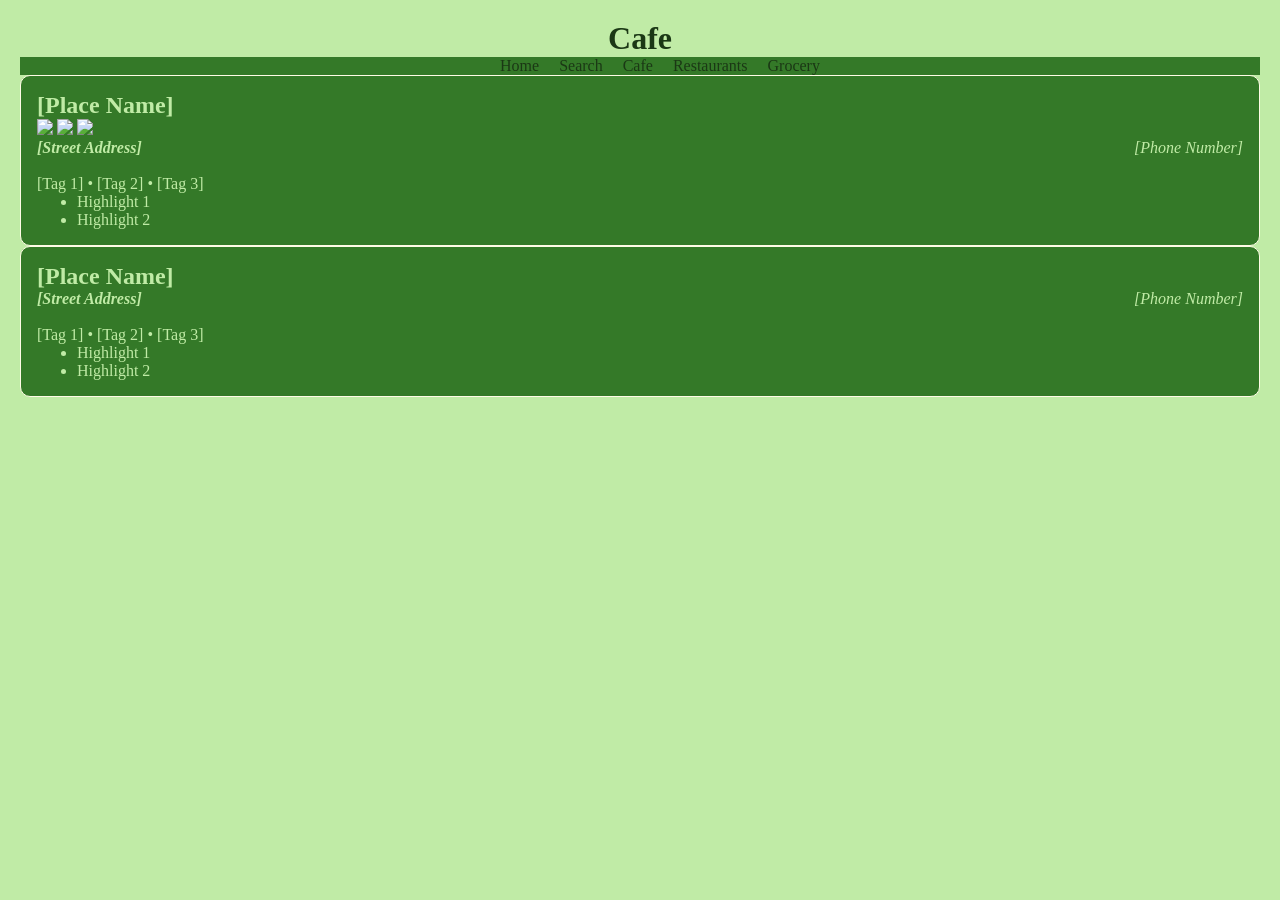
==== cafe.html @ 427dd845 "pages of the static website" ====
<!DOCTYPE html>
<html lang="en">
<head>
    <meta charset="UTF-8">
    <meta name="viewport" content="width=device-width, initial-scale=1.0">
    <title>Cafes</title>
    <link rel="stylesheet" href="styles.css">
</head>
<body>
    <header>
        <h1>Cafe</h1>
        
    </header>
    <nav><ul>
        <li>Home</li>
        <li>Search</li>
        <li>Cafe</li>
        <li>Restaurants</li>
        <li>Grocery</li>
    </ul></nav>
    <article>
        <h2><a href="">[Place Name]</a></h2>
        <img src="https://external-content.duckduckgo.com/iu/?u=https%3A%2F%2Ffreesvg.org%2Fimg%2FPlaceholder.png&f=1&nofb=1&ipt=e8530626605f4f57fcb08878b8f7f424d77b8a71514596ace8e9db2e33a0419a&ipo=images" width="150">
        <img src="https://external-content.duckduckgo.com/iu/?u=https%3A%2F%2Ffreesvg.org%2Fimg%2FPlaceholder.png&f=1&nofb=1&ipt=e8530626605f4f57fcb08878b8f7f424d77b8a71514596ace8e9db2e33a0419a&ipo=images" width="150">
        <img src="https://external-content.duckduckgo.com/iu/?u=https%3A%2F%2Ffreesvg.org%2Fimg%2FPlaceholder.png&f=1&nofb=1&ipt=e8530626605f4f57fcb08878b8f7f424d77b8a71514596ace8e9db2e33a0419a&ipo=images" width="150">
        <address>
            <span><strong>[Street Address]</strong></span>
            <span id="phone">[Phone Number]</span>
        </address><br>
        <div><span>[Tag 1]</span> • <span>[Tag 2]</span> • <span>[Tag 3]</span></div>
        <ul>
            <li>Highlight 1</li>
            <li>Highlight 2</li>
        </ul>
    </article>

    <article>
        <h2><a href="">[Place Name]</a></h2>
        <address>
            <span><strong>[Street Address]</strong></span>
            <span id="phone">[Phone Number]</span>
        </address><br>
        <div><span>[Tag 1]</span> • <span>[Tag 2]</span> • <span>[Tag 3]</span></div>
        <ul>
            <li>Highlight 1</li>
            <li>Highlight 2</li>
        </ul>
    </article>
</body>
</html>
---- styles.css ----
/*
Ideal color scheme: (From primary to lesser of importance)
For Primary: #347928
For Secondary: #C0EBA6
PAge Background: FFFBE6
Accent: FCCD2A

Text color:
For Primary: #1B3815
For secondary: #347928
White: #FFFFFF
*/
* {
    margin: 0;
    box-sizing: border-box;
}

body{
    background-color: #C0EBA6;
    color: #1B3815;
    margin: 0;
    padding: 20px;
}

header {
    background-position: center;
    text-align: center;
}

nav{
    background-color: #347928;
}

nav a {
    color: #FFFBE6;
    text-decoration: none;
}

nav ul  {
    list-style: none;
    display: flex;
    flex-wrap: wrap;
    justify-content: center;
    gap: 20px;
}

article {
    background-color: #347928;
    border: 1px solid #FFFBE6;
    color: #C0EBA6;
    padding: 1rem;
    border-radius: 10px;
}

article h2 a {
    color: #C0EBA6;
    text-decoration: none;
}

article address {
    color: #C0EBA6;
    display: flex;
    justify-content: space-between;
    
}

#phone {
    text-decoration: none;
}
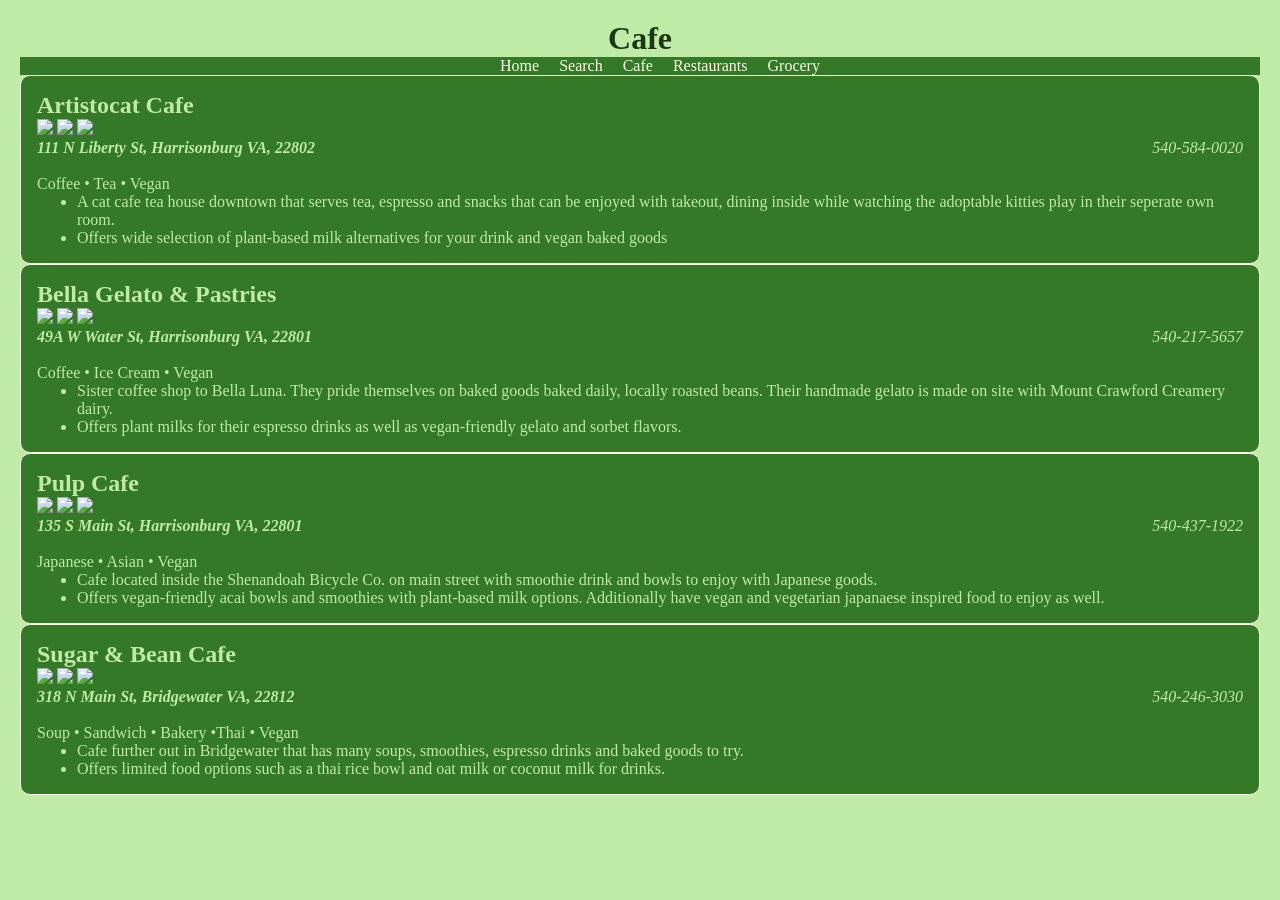
==== commit f5ee7eab: "Enhance cafe.html with cafe details and links Updated cafe.html to include links and details for var" ====
--- a/cafe.html
+++ b/cafe.html
@@ -12,39 +12,74 @@
         
     </header>
     <nav><ul>
-        <li>Home</li>
-        <li>Search</li>
-        <li>Cafe</li>
-        <li>Restaurants</li>
-        <li>Grocery</li>
+        <li><a href="index.html">Home</a></li>
+        <li><a href="search.html">Search</a></li>
+        <li><a href="cafe.html">Cafe</a></li>
+        <li><a href="restaurant.html">Restaurants</a></li>
+        <li><a href="grocery.html">Grocery</a></li>
     </ul></nav>
     <article>
-        <h2><a href="">[Place Name]</a></h2>
+        <h2><a href="http://aristocat.cafe/">Artistocat Cafe</a></h2>
         <img src="https://external-content.duckduckgo.com/iu/?u=https%3A%2F%2Ffreesvg.org%2Fimg%2FPlaceholder.png&f=1&nofb=1&ipt=e8530626605f4f57fcb08878b8f7f424d77b8a71514596ace8e9db2e33a0419a&ipo=images" width="150">
         <img src="https://external-content.duckduckgo.com/iu/?u=https%3A%2F%2Ffreesvg.org%2Fimg%2FPlaceholder.png&f=1&nofb=1&ipt=e8530626605f4f57fcb08878b8f7f424d77b8a71514596ace8e9db2e33a0419a&ipo=images" width="150">
         <img src="https://external-content.duckduckgo.com/iu/?u=https%3A%2F%2Ffreesvg.org%2Fimg%2FPlaceholder.png&f=1&nofb=1&ipt=e8530626605f4f57fcb08878b8f7f424d77b8a71514596ace8e9db2e33a0419a&ipo=images" width="150">
         <address>
-            <span><strong>[Street Address]</strong></span>
-            <span id="phone">[Phone Number]</span>
+            <span><strong>111 N Liberty St, Harrisonburg VA, 22802</strong></span>
+            <span id="phone">540-584-0020</span>
         </address><br>
-        <div><span>[Tag 1]</span> • <span>[Tag 2]</span> • <span>[Tag 3]</span></div>
+        <div><span>Coffee</span> • <span>Tea</span> • <span>Vegan</span></div>
         <ul>
-            <li>Highlight 1</li>
-            <li>Highlight 2</li>
+            <li>A cat cafe tea house downtown that serves tea, espresso and snacks that can be enjoyed with takeout, dining inside while watching the adoptable kitties play in their seperate own room.</li>
+            <li>Offers wide selection of plant-based milk alternatives for your drink and vegan baked goods</li>
         </ul>
     </article>
 
     <article>
-        <h2><a href="">[Place Name]</a></h2>
+        <h2><a href="http://www.bellalunawoodfired.com/bella-gelato">Bella Gelato & Pastries</a></h2>
+        <img src="https://external-content.duckduckgo.com/iu/?u=https%3A%2F%2Ffreesvg.org%2Fimg%2FPlaceholder.png&f=1&nofb=1&ipt=e8530626605f4f57fcb08878b8f7f424d77b8a71514596ace8e9db2e33a0419a&ipo=images" width="150">
+        <img src="https://external-content.duckduckgo.com/iu/?u=https%3A%2F%2Ffreesvg.org%2Fimg%2FPlaceholder.png&f=1&nofb=1&ipt=e8530626605f4f57fcb08878b8f7f424d77b8a71514596ace8e9db2e33a0419a&ipo=images" width="150">
+        <img src="https://external-content.duckduckgo.com/iu/?u=https%3A%2F%2Ffreesvg.org%2Fimg%2FPlaceholder.png&f=1&nofb=1&ipt=e8530626605f4f57fcb08878b8f7f424d77b8a71514596ace8e9db2e33a0419a&ipo=images" width="150">
         <address>
-            <span><strong>[Street Address]</strong></span>
-            <span id="phone">[Phone Number]</span>
+            <span><strong>49A W Water St, Harrisonburg VA, 22801</strong></span>
+            <span id="phone">540-217-5657</span>
         </address><br>
-        <div><span>[Tag 1]</span> • <span>[Tag 2]</span> • <span>[Tag 3]</span></div>
+        <div><span>Coffee</span> • <span>Ice Cream</span> • <span>Vegan</span></div>
         <ul>
-            <li>Highlight 1</li>
-            <li>Highlight 2</li>
+            <li>Sister coffee shop to Bella Luna. They pride themselves on baked goods baked daily, locally roasted beans. Their handmade gelato is made on site with Mount Crawford Creamery dairy.</li>
+            <li>Offers plant milks for their espresso drinks as well as vegan-friendly gelato and sorbet flavors.</li>
+        </ul>
+    </article>
+
+    <article>
+        <h2><a href="https://www.shenandoahbicycle.com/pulp-cafe">Pulp Cafe</a></h2>
+        <img src="https://external-content.duckduckgo.com/iu/?u=https%3A%2F%2Ffreesvg.org%2Fimg%2FPlaceholder.png&f=1&nofb=1&ipt=e8530626605f4f57fcb08878b8f7f424d77b8a71514596ace8e9db2e33a0419a&ipo=images" width="150">
+        <img src="https://external-content.duckduckgo.com/iu/?u=https%3A%2F%2Ffreesvg.org%2Fimg%2FPlaceholder.png&f=1&nofb=1&ipt=e8530626605f4f57fcb08878b8f7f424d77b8a71514596ace8e9db2e33a0419a&ipo=images" width="150">
+        <img src="https://external-content.duckduckgo.com/iu/?u=https%3A%2F%2Ffreesvg.org%2Fimg%2FPlaceholder.png&f=1&nofb=1&ipt=e8530626605f4f57fcb08878b8f7f424d77b8a71514596ace8e9db2e33a0419a&ipo=images" width="150">
+        <address>
+            <span><strong>135 S Main St, Harrisonburg VA, 22801</strong></span>
+            <span id="phone">540-437-1922</span>
+        </address><br>
+        <div><span>Japanese</span> • <span>Asian</span> • <span>Vegan</span></div>
+        <ul>
+            <li>Cafe located inside the Shenandoah Bicycle Co. on main street with smoothie drink and bowls to enjoy with Japanese goods.</li>
+            <li>Offers vegan-friendly acai bowls and smoothies with plant-based milk options. Additionally have vegan and vegetarian japanaese inspired food to enjoy as well.</li>
+        </ul>
+    </article>
+
+    <article>
+        <h2><a href="https://www.facebook.com/sugarbeanbakingcompany">Sugar & Bean Cafe</a></h2>
+        <img src="https://external-content.duckduckgo.com/iu/?u=https%3A%2F%2Ffreesvg.org%2Fimg%2FPlaceholder.png&f=1&nofb=1&ipt=e8530626605f4f57fcb08878b8f7f424d77b8a71514596ace8e9db2e33a0419a&ipo=images" width="150">
+        <img src="https://external-content.duckduckgo.com/iu/?u=https%3A%2F%2Ffreesvg.org%2Fimg%2FPlaceholder.png&f=1&nofb=1&ipt=e8530626605f4f57fcb08878b8f7f424d77b8a71514596ace8e9db2e33a0419a&ipo=images" width="150">
+        <img src="https://external-content.duckduckgo.com/iu/?u=https%3A%2F%2Ffreesvg.org%2Fimg%2FPlaceholder.png&f=1&nofb=1&ipt=e8530626605f4f57fcb08878b8f7f424d77b8a71514596ace8e9db2e33a0419a&ipo=images" width="150">
+        <address>
+            <span><strong>318 N Main St, Bridgewater VA, 22812</strong></span>
+            <span id="phone">540-246-3030</span>
+        </address><br>
+        <div><span>Soup</span> • <span>Sandwich</span> • <span>Bakery</span> •<span>Thai</span> • <span>Vegan</span></div>
+        <ul>
+            <li>Cafe further out in Bridgewater that has many soups, smoothies, espresso drinks and baked goods to try.</li>
+            <li>Offers limited food options such as a thai rice bowl and oat milk or coconut milk for drinks.</li>
         </ul>
     </article>
 </body>
-</html>+</html>
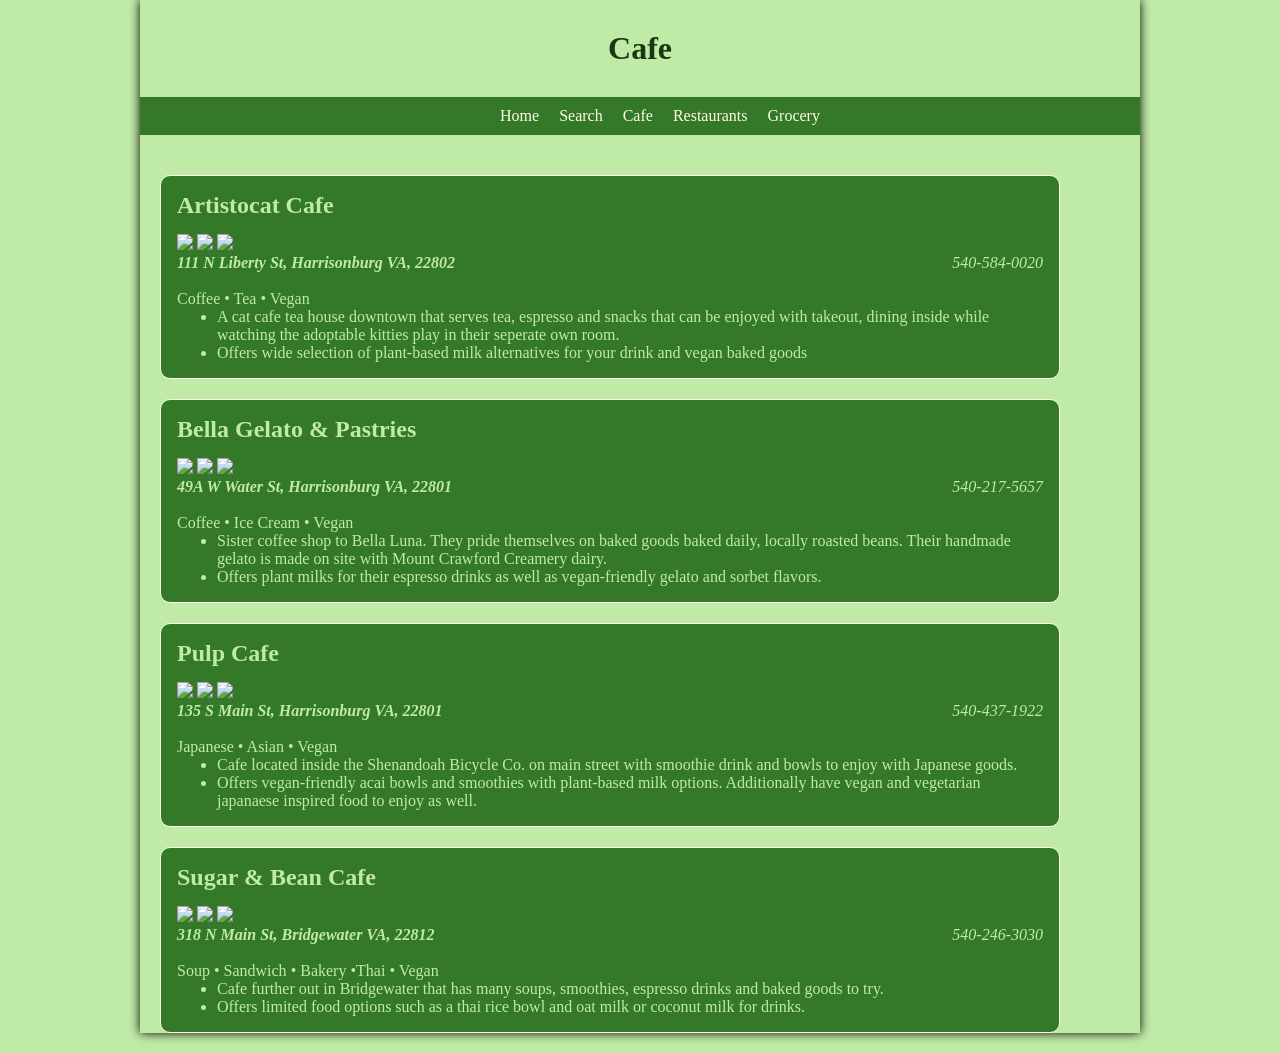
==== commit 86609d84: "Refactor image tags into a gallery div Replaced multiple image tags with a gallery div containing th" ====
--- a/cafe.html
+++ b/cafe.html
@@ -20,9 +20,11 @@
     </ul></nav>
     <article>
         <h2><a href="http://aristocat.cafe/">Artistocat Cafe</a></h2>
-        <img src="https://external-content.duckduckgo.com/iu/?u=https%3A%2F%2Ffreesvg.org%2Fimg%2FPlaceholder.png&f=1&nofb=1&ipt=e8530626605f4f57fcb08878b8f7f424d77b8a71514596ace8e9db2e33a0419a&ipo=images" width="150">
-        <img src="https://external-content.duckduckgo.com/iu/?u=https%3A%2F%2Ffreesvg.org%2Fimg%2FPlaceholder.png&f=1&nofb=1&ipt=e8530626605f4f57fcb08878b8f7f424d77b8a71514596ace8e9db2e33a0419a&ipo=images" width="150">
-        <img src="https://external-content.duckduckgo.com/iu/?u=https%3A%2F%2Ffreesvg.org%2Fimg%2FPlaceholder.png&f=1&nofb=1&ipt=e8530626605f4f57fcb08878b8f7f424d77b8a71514596ace8e9db2e33a0419a&ipo=images" width="150">
+        <div class="gallery">
+           <img src="https://external-content.duckduckgo.com/iu/?u=https%3A%2F%2Ffreesvg.org%2Fimg%2FPlaceholder.png&f=1&nofb=1&ipt=e8530626605f4f57fcb08878b8f7f424d77b8a71514596ace8e9db2e33a0419a&ipo=images" width="150">
+            <img src="https://external-content.duckduckgo.com/iu/?u=https%3A%2F%2Ffreesvg.org%2Fimg%2FPlaceholder.png&f=1&nofb=1&ipt=e8530626605f4f57fcb08878b8f7f424d77b8a71514596ace8e9db2e33a0419a&ipo=images" width="150">
+            <img src="https://external-content.duckduckgo.com/iu/?u=https%3A%2F%2Ffreesvg.org%2Fimg%2FPlaceholder.png&f=1&nofb=1&ipt=e8530626605f4f57fcb08878b8f7f424d77b8a71514596ace8e9db2e33a0419a&ipo=images" width="150"> 
+        </div>
         <address>
             <span><strong>111 N Liberty St, Harrisonburg VA, 22802</strong></span>
             <span id="phone">540-584-0020</span>
@@ -36,9 +38,11 @@
 
     <article>
         <h2><a href="http://www.bellalunawoodfired.com/bella-gelato">Bella Gelato & Pastries</a></h2>
-        <img src="https://external-content.duckduckgo.com/iu/?u=https%3A%2F%2Ffreesvg.org%2Fimg%2FPlaceholder.png&f=1&nofb=1&ipt=e8530626605f4f57fcb08878b8f7f424d77b8a71514596ace8e9db2e33a0419a&ipo=images" width="150">
-        <img src="https://external-content.duckduckgo.com/iu/?u=https%3A%2F%2Ffreesvg.org%2Fimg%2FPlaceholder.png&f=1&nofb=1&ipt=e8530626605f4f57fcb08878b8f7f424d77b8a71514596ace8e9db2e33a0419a&ipo=images" width="150">
-        <img src="https://external-content.duckduckgo.com/iu/?u=https%3A%2F%2Ffreesvg.org%2Fimg%2FPlaceholder.png&f=1&nofb=1&ipt=e8530626605f4f57fcb08878b8f7f424d77b8a71514596ace8e9db2e33a0419a&ipo=images" width="150">
+        <div class="gallery">
+            <img src="https://external-content.duckduckgo.com/iu/?u=https%3A%2F%2Ffreesvg.org%2Fimg%2FPlaceholder.png&f=1&nofb=1&ipt=e8530626605f4f57fcb08878b8f7f424d77b8a71514596ace8e9db2e33a0419a&ipo=images" width="150">
+            <img src="https://external-content.duckduckgo.com/iu/?u=https%3A%2F%2Ffreesvg.org%2Fimg%2FPlaceholder.png&f=1&nofb=1&ipt=e8530626605f4f57fcb08878b8f7f424d77b8a71514596ace8e9db2e33a0419a&ipo=images" width="150">
+            <img src="https://external-content.duckduckgo.com/iu/?u=https%3A%2F%2Ffreesvg.org%2Fimg%2FPlaceholder.png&f=1&nofb=1&ipt=e8530626605f4f57fcb08878b8f7f424d77b8a71514596ace8e9db2e33a0419a&ipo=images" width="150">
+        </div>
         <address>
             <span><strong>49A W Water St, Harrisonburg VA, 22801</strong></span>
             <span id="phone">540-217-5657</span>
@@ -52,9 +56,11 @@
 
     <article>
         <h2><a href="https://www.shenandoahbicycle.com/pulp-cafe">Pulp Cafe</a></h2>
-        <img src="https://external-content.duckduckgo.com/iu/?u=https%3A%2F%2Ffreesvg.org%2Fimg%2FPlaceholder.png&f=1&nofb=1&ipt=e8530626605f4f57fcb08878b8f7f424d77b8a71514596ace8e9db2e33a0419a&ipo=images" width="150">
-        <img src="https://external-content.duckduckgo.com/iu/?u=https%3A%2F%2Ffreesvg.org%2Fimg%2FPlaceholder.png&f=1&nofb=1&ipt=e8530626605f4f57fcb08878b8f7f424d77b8a71514596ace8e9db2e33a0419a&ipo=images" width="150">
-        <img src="https://external-content.duckduckgo.com/iu/?u=https%3A%2F%2Ffreesvg.org%2Fimg%2FPlaceholder.png&f=1&nofb=1&ipt=e8530626605f4f57fcb08878b8f7f424d77b8a71514596ace8e9db2e33a0419a&ipo=images" width="150">
+        <div class="gallery">
+            <img src="https://external-content.duckduckgo.com/iu/?u=https%3A%2F%2Ffreesvg.org%2Fimg%2FPlaceholder.png&f=1&nofb=1&ipt=e8530626605f4f57fcb08878b8f7f424d77b8a71514596ace8e9db2e33a0419a&ipo=images" width="150">
+            <img src="https://external-content.duckduckgo.com/iu/?u=https%3A%2F%2Ffreesvg.org%2Fimg%2FPlaceholder.png&f=1&nofb=1&ipt=e8530626605f4f57fcb08878b8f7f424d77b8a71514596ace8e9db2e33a0419a&ipo=images" width="150">
+            <img src="https://external-content.duckduckgo.com/iu/?u=https%3A%2F%2Ffreesvg.org%2Fimg%2FPlaceholder.png&f=1&nofb=1&ipt=e8530626605f4f57fcb08878b8f7f424d77b8a71514596ace8e9db2e33a0419a&ipo=images" width="150">            
+        </div>
         <address>
             <span><strong>135 S Main St, Harrisonburg VA, 22801</strong></span>
             <span id="phone">540-437-1922</span>
@@ -68,9 +74,11 @@
 
     <article>
         <h2><a href="https://www.facebook.com/sugarbeanbakingcompany">Sugar & Bean Cafe</a></h2>
-        <img src="https://external-content.duckduckgo.com/iu/?u=https%3A%2F%2Ffreesvg.org%2Fimg%2FPlaceholder.png&f=1&nofb=1&ipt=e8530626605f4f57fcb08878b8f7f424d77b8a71514596ace8e9db2e33a0419a&ipo=images" width="150">
-        <img src="https://external-content.duckduckgo.com/iu/?u=https%3A%2F%2Ffreesvg.org%2Fimg%2FPlaceholder.png&f=1&nofb=1&ipt=e8530626605f4f57fcb08878b8f7f424d77b8a71514596ace8e9db2e33a0419a&ipo=images" width="150">
-        <img src="https://external-content.duckduckgo.com/iu/?u=https%3A%2F%2Ffreesvg.org%2Fimg%2FPlaceholder.png&f=1&nofb=1&ipt=e8530626605f4f57fcb08878b8f7f424d77b8a71514596ace8e9db2e33a0419a&ipo=images" width="150">
+        <div class="gallery">
+            <img src="https://external-content.duckduckgo.com/iu/?u=https%3A%2F%2Ffreesvg.org%2Fimg%2FPlaceholder.png&f=1&nofb=1&ipt=e8530626605f4f57fcb08878b8f7f424d77b8a71514596ace8e9db2e33a0419a&ipo=images" width="150">
+            <img src="https://external-content.duckduckgo.com/iu/?u=https%3A%2F%2Ffreesvg.org%2Fimg%2FPlaceholder.png&f=1&nofb=1&ipt=e8530626605f4f57fcb08878b8f7f424d77b8a71514596ace8e9db2e33a0419a&ipo=images" width="150">
+            <img src="https://external-content.duckduckgo.com/iu/?u=https%3A%2F%2Ffreesvg.org%2Fimg%2FPlaceholder.png&f=1&nofb=1&ipt=e8530626605f4f57fcb08878b8f7f424d77b8a71514596ace8e9db2e33a0419a&ipo=images" width="150">            
+        </div>
         <address>
             <span><strong>318 N Main St, Bridgewater VA, 22812</strong></span>
             <span id="phone">540-246-3030</span>
--- a/styles.css
+++ b/styles.css
@@ -18,17 +18,23 @@
 body{
     background-color: #C0EBA6;
     color: #1B3815;
-    margin: 0;
-    padding: 20px;
+    margin: 0 auto;
+    max-width: 1000px;
+    padding: 0;
+    box-shadow: 0 0 10px black;
 }
 
 header {
     background-position: center;
+    background-size: cover;
+    padding: 30px 0;
     text-align: center;
 }
 
 nav{
     background-color: #347928;
+    padding: 10px;
+    margin-bottom: 40px;
 }
 
 nav a {
@@ -50,6 +56,12 @@
     color: #C0EBA6;
     padding: 1rem;
     border-radius: 10px;
+    max-width: 900px;
+    margin: 20px;
+}
+
+article h2 {
+    margin-bottom: 15px;
 }
 
 article h2 a {
@@ -64,6 +76,8 @@
     
 }
 
+
+
 #phone {
     text-decoration: none;
-}+}
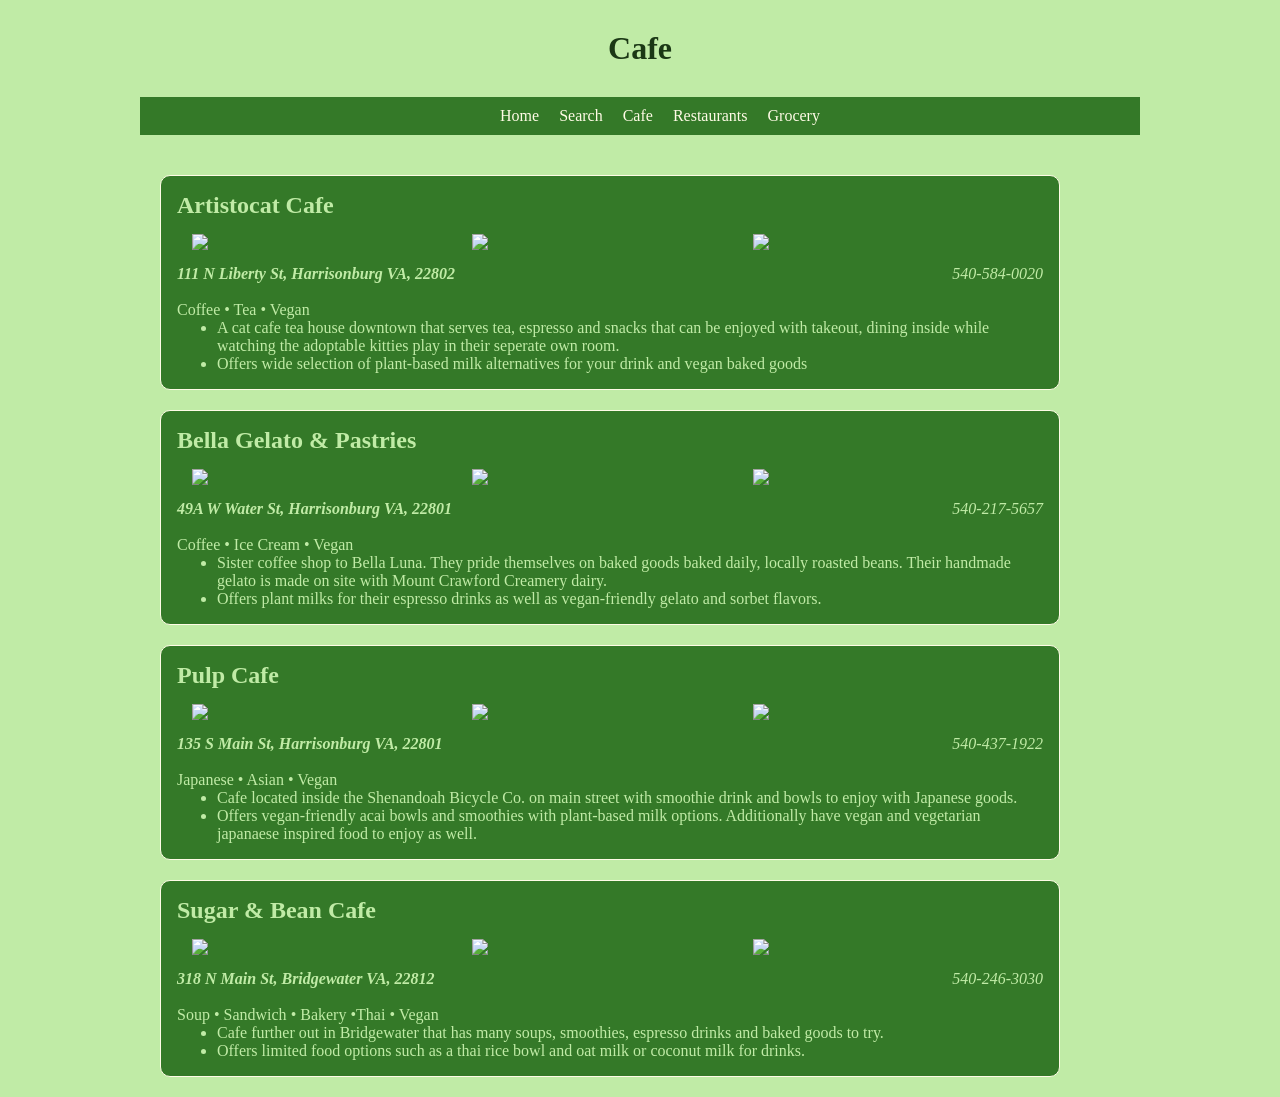
==== commit a3bf751d: "Update stylesheet link path in cafe.html" ====
--- a/cafe.html
+++ b/cafe.html
@@ -4,7 +4,7 @@
     <meta charset="UTF-8">
     <meta name="viewport" content="width=device-width, initial-scale=1.0">
     <title>Cafes</title>
-    <link rel="stylesheet" href="styles.css">
+    <link rel="stylesheet" href="css/styles.css">
 </head>
 <body>
     <header>
--- a/css/styles.css
+++ b/css/styles.css
@@ -0,0 +1,95 @@
+/*
+Ideal color scheme: (From primary to lesser of importance)
+For Primary: #347928
+For Secondary: #C0EBA6
+PAge Background: FFFBE6
+Accent: FCCD2A
+
+Text color:
+For Primary: #1B3815
+For secondary: #347928
+White: #FFFFFF
+*/
+* {
+    margin: 0;
+    box-sizing: border-box;
+}
+
+body{
+    background-color: #C0EBA6;
+    color: #1B3815;
+    margin: 0 auto;
+    max-width: 1000px;
+    padding: 0;
+}
+
+header {
+    background-position: center;
+    background-size: cover;
+    padding: 30px 0;
+    text-align: center;
+    position: sticky;
+    top: 0;
+    
+}
+
+nav{
+    background-color: #347928;
+    padding: 10px;
+    margin-bottom: 40px;
+    position: sticky;
+    top: 70px;
+}
+
+nav a {
+    color: #FFFBE6;
+    text-decoration: none;
+}
+
+nav ul  {
+    list-style: none;
+    display: flex;
+    flex-wrap: wrap;
+    justify-content: center;
+    gap: 20px;
+}
+
+article {
+    background-color: #347928;
+    border: 1px solid #FFFBE6;
+    color: #C0EBA6;
+    padding: 1rem;
+    border-radius: 10px;
+    max-width: 900px;
+    margin: 20px;
+}
+
+article h2 {
+    margin-bottom: 15px;
+}
+
+article h2 a {
+    color: #C0EBA6;
+    text-decoration: none;
+}
+
+article address {
+    color: #C0EBA6;
+    display: flex;
+    justify-content: space-between;
+    
+}
+
+.gallery{
+    display: flex;
+    flex-wrap: wrap;
+    gap: 5px;
+    overflow-y: auto;
+    margin: 15px;
+}
+
+.gallery img{
+    display: flex;
+    flex-grow: 1;
+    max-width: 100%;
+}
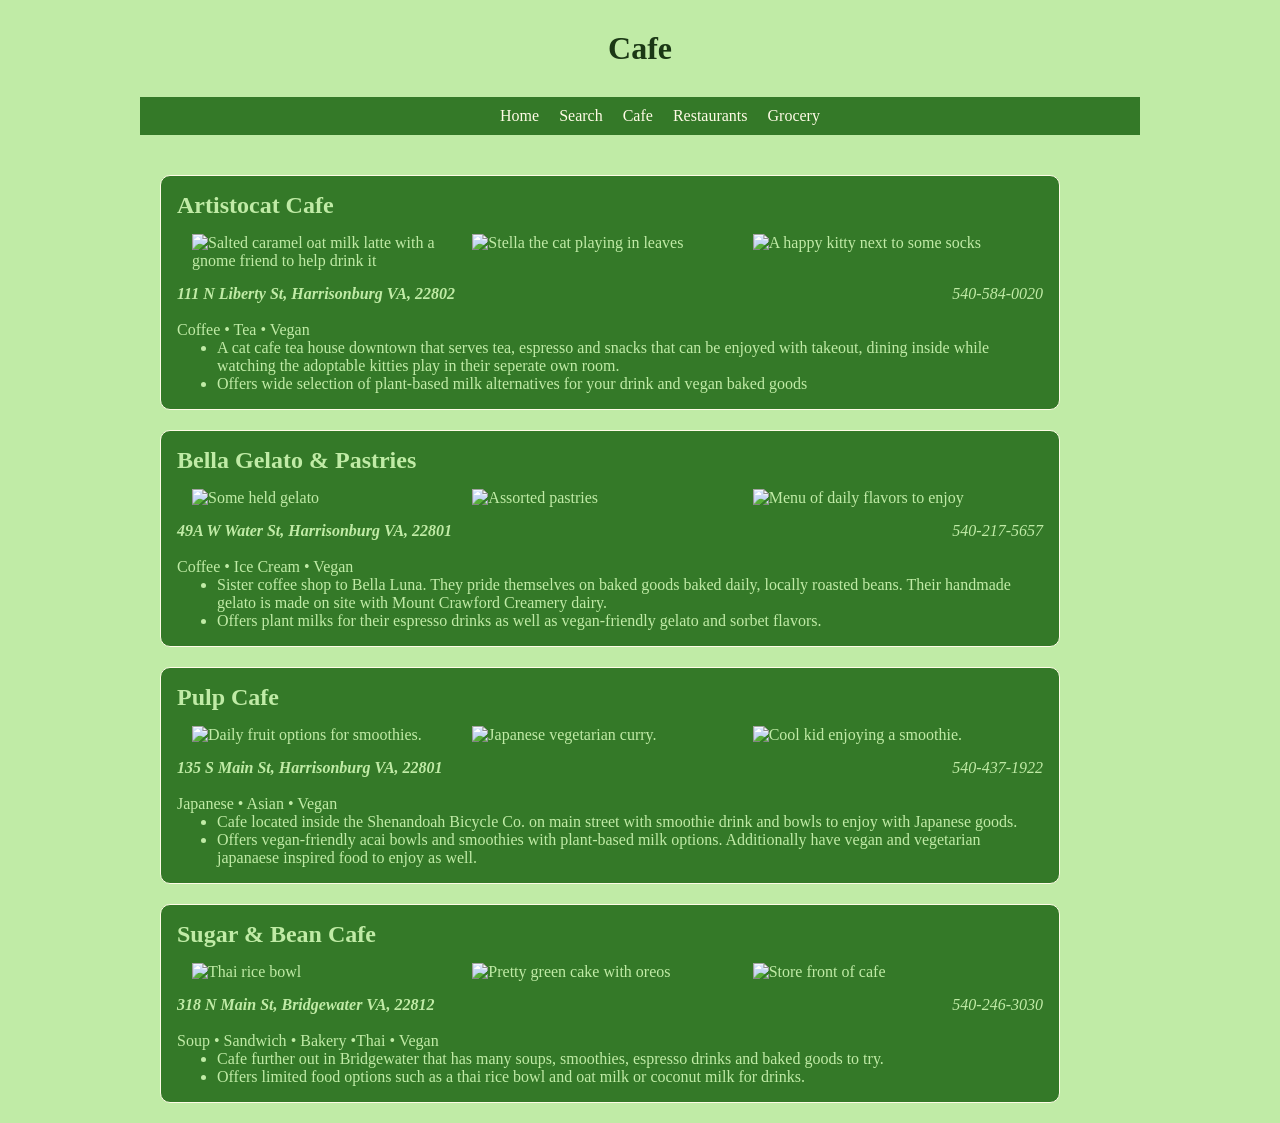
==== commit beca6dcc: "Replace placeholder images with actual cafe images" ====
--- a/cafe.html
+++ b/cafe.html
@@ -21,9 +21,9 @@
     <article>
         <h2><a href="http://aristocat.cafe/">Artistocat Cafe</a></h2>
         <div class="gallery">
-           <img src="https://external-content.duckduckgo.com/iu/?u=https%3A%2F%2Ffreesvg.org%2Fimg%2FPlaceholder.png&f=1&nofb=1&ipt=e8530626605f4f57fcb08878b8f7f424d77b8a71514596ace8e9db2e33a0419a&ipo=images" width="150">
-            <img src="https://external-content.duckduckgo.com/iu/?u=https%3A%2F%2Ffreesvg.org%2Fimg%2FPlaceholder.png&f=1&nofb=1&ipt=e8530626605f4f57fcb08878b8f7f424d77b8a71514596ace8e9db2e33a0419a&ipo=images" width="150">
-            <img src="https://external-content.duckduckgo.com/iu/?u=https%3A%2F%2Ffreesvg.org%2Fimg%2FPlaceholder.png&f=1&nofb=1&ipt=e8530626605f4f57fcb08878b8f7f424d77b8a71514596ace8e9db2e33a0419a&ipo=images" width="150"> 
+            <img src="images/hcmp363416_3101961.jpeg" width="150" alt="Salted caramel oat milk latte with a gnome friend to help drink it">
+            <img src="images/img_0384-1-768x1024.jpeg" width="150" alt="Stella the cat playing in leaves">
+            <img src="images/hcmp363416_3101962.jpeg" width="150" alt="A happy kitty next to some socks"> 
         </div>
         <address>
             <span><strong>111 N Liberty St, Harrisonburg VA, 22802</strong></span>
@@ -39,9 +39,9 @@
     <article>
         <h2><a href="http://www.bellalunawoodfired.com/bella-gelato">Bella Gelato & Pastries</a></h2>
         <div class="gallery">
-            <img src="https://external-content.duckduckgo.com/iu/?u=https%3A%2F%2Ffreesvg.org%2Fimg%2FPlaceholder.png&f=1&nofb=1&ipt=e8530626605f4f57fcb08878b8f7f424d77b8a71514596ace8e9db2e33a0419a&ipo=images" width="150">
-            <img src="https://external-content.duckduckgo.com/iu/?u=https%3A%2F%2Ffreesvg.org%2Fimg%2FPlaceholder.png&f=1&nofb=1&ipt=e8530626605f4f57fcb08878b8f7f424d77b8a71514596ace8e9db2e33a0419a&ipo=images" width="150">
-            <img src="https://external-content.duckduckgo.com/iu/?u=https%3A%2F%2Ffreesvg.org%2Fimg%2FPlaceholder.png&f=1&nofb=1&ipt=e8530626605f4f57fcb08878b8f7f424d77b8a71514596ace8e9db2e33a0419a&ipo=images" width="150">
+            <img src="images/hcmp328580_1897850-3347776727.jpeg" width="150" alt="Some held gelato">
+            <img src="images/media-1612189425.jpg" width="150" alt="Assorted pastries">
+            <img src="images/320972359.jpg" width="150" alt="Menu of daily flavors to enjoy"> 
         </div>
         <address>
             <span><strong>49A W Water St, Harrisonburg VA, 22801</strong></span>
@@ -57,9 +57,9 @@
     <article>
         <h2><a href="https://www.shenandoahbicycle.com/pulp-cafe">Pulp Cafe</a></h2>
         <div class="gallery">
-            <img src="https://external-content.duckduckgo.com/iu/?u=https%3A%2F%2Ffreesvg.org%2Fimg%2FPlaceholder.png&f=1&nofb=1&ipt=e8530626605f4f57fcb08878b8f7f424d77b8a71514596ace8e9db2e33a0419a&ipo=images" width="150">
-            <img src="https://external-content.duckduckgo.com/iu/?u=https%3A%2F%2Ffreesvg.org%2Fimg%2FPlaceholder.png&f=1&nofb=1&ipt=e8530626605f4f57fcb08878b8f7f424d77b8a71514596ace8e9db2e33a0419a&ipo=images" width="150">
-            <img src="https://external-content.duckduckgo.com/iu/?u=https%3A%2F%2Ffreesvg.org%2Fimg%2FPlaceholder.png&f=1&nofb=1&ipt=e8530626605f4f57fcb08878b8f7f424d77b8a71514596ace8e9db2e33a0419a&ipo=images" width="150">            
+            <img src="images/media-3511937248.jpg" width="150" alt="Daily fruit options for smoothies.">
+            <img src="images/hcmp145644_3682900.jpeg" width="150" alt="Japanese vegetarian curry.">
+            <img src="images/hcmp145644_2830539.jpeg" width="150" alt="Cool kid enjoying a smoothie.">             
         </div>
         <address>
             <span><strong>135 S Main St, Harrisonburg VA, 22801</strong></span>
@@ -75,9 +75,9 @@
     <article>
         <h2><a href="https://www.facebook.com/sugarbeanbakingcompany">Sugar & Bean Cafe</a></h2>
         <div class="gallery">
-            <img src="https://external-content.duckduckgo.com/iu/?u=https%3A%2F%2Ffreesvg.org%2Fimg%2FPlaceholder.png&f=1&nofb=1&ipt=e8530626605f4f57fcb08878b8f7f424d77b8a71514596ace8e9db2e33a0419a&ipo=images" width="150">
-            <img src="https://external-content.duckduckgo.com/iu/?u=https%3A%2F%2Ffreesvg.org%2Fimg%2FPlaceholder.png&f=1&nofb=1&ipt=e8530626605f4f57fcb08878b8f7f424d77b8a71514596ace8e9db2e33a0419a&ipo=images" width="150">
-            <img src="https://external-content.duckduckgo.com/iu/?u=https%3A%2F%2Ffreesvg.org%2Fimg%2FPlaceholder.png&f=1&nofb=1&ipt=e8530626605f4f57fcb08878b8f7f424d77b8a71514596ace8e9db2e33a0419a&ipo=images" width="150">            
+            <img src="images/hcmp354590_2174374.jpeg" width="150" alt="Thai rice bowl">
+            <img src="images/651048381.jpg" width="150" alt="Pretty green cake with oreos">
+            <img src="images/730949169.jpg" width="150" alt="Store front of cafe">            
         </div>
         <address>
             <span><strong>318 N Main St, Bridgewater VA, 22812</strong></span>
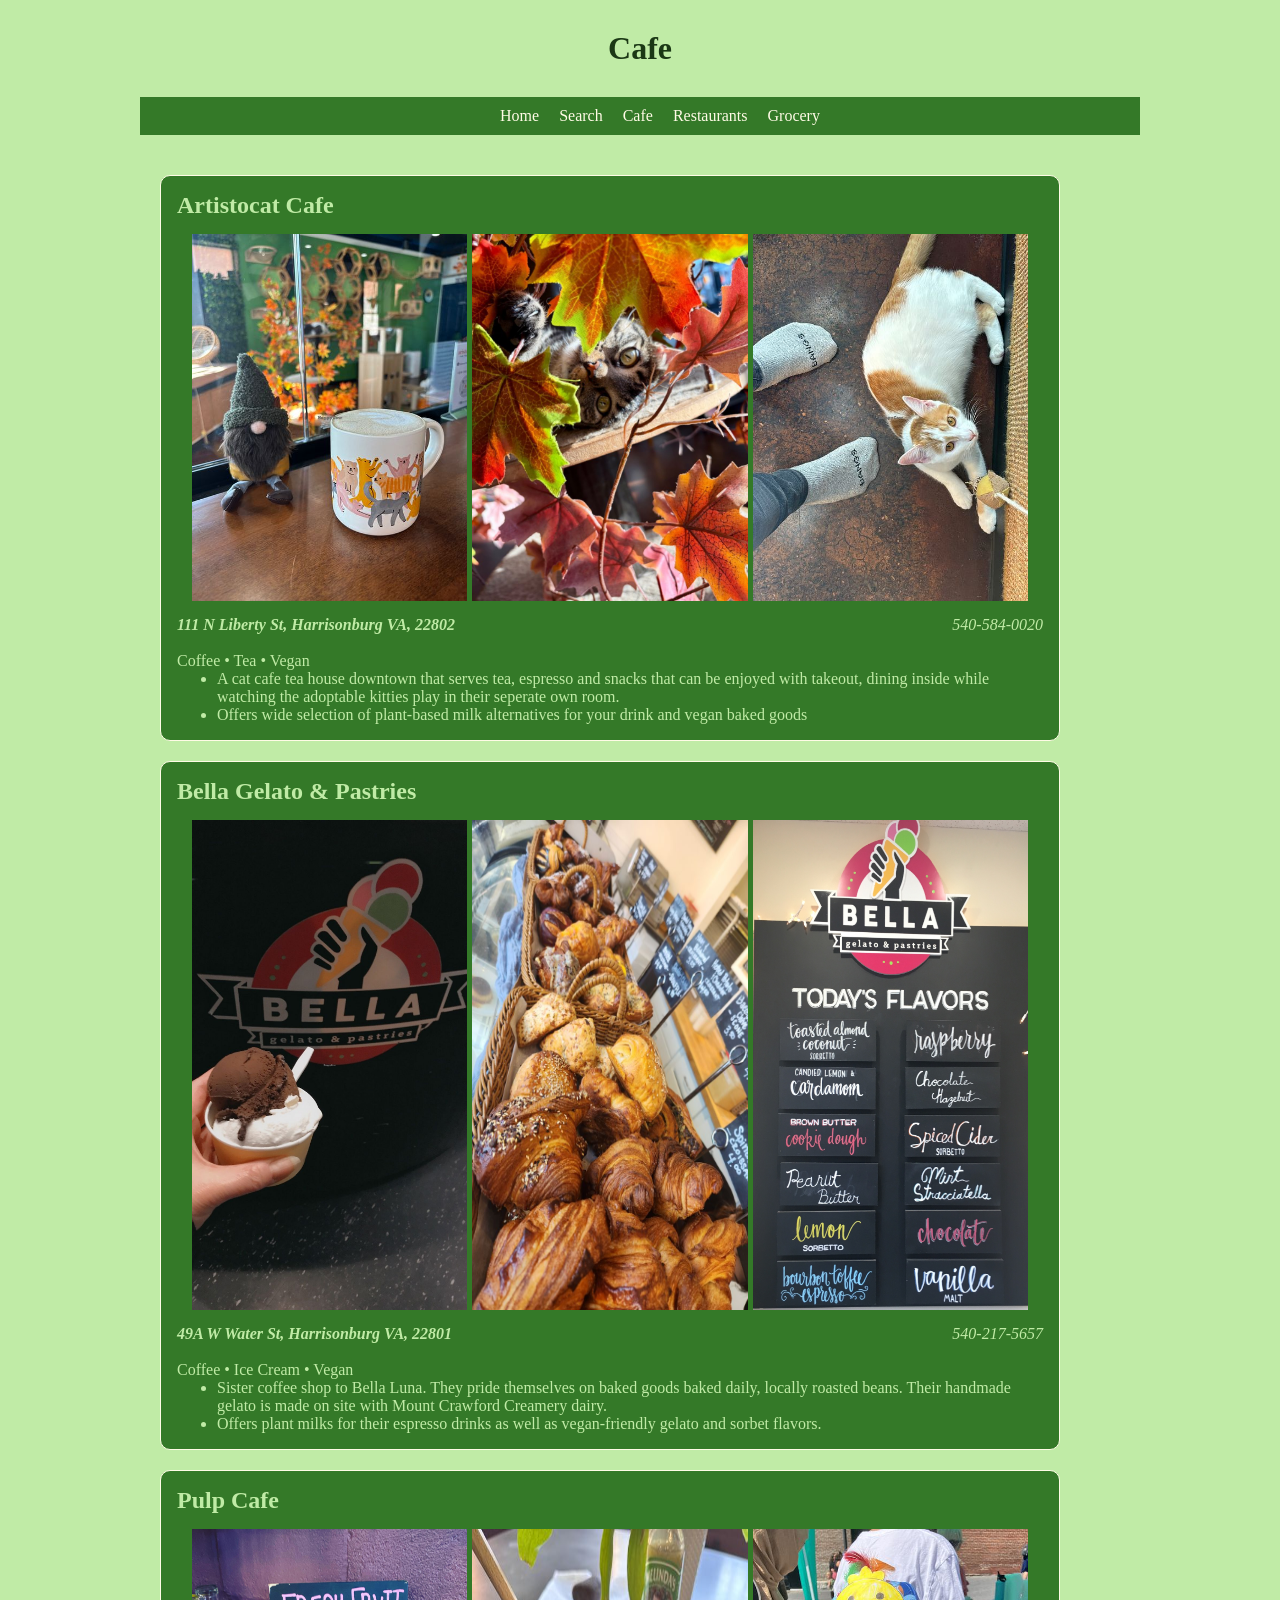
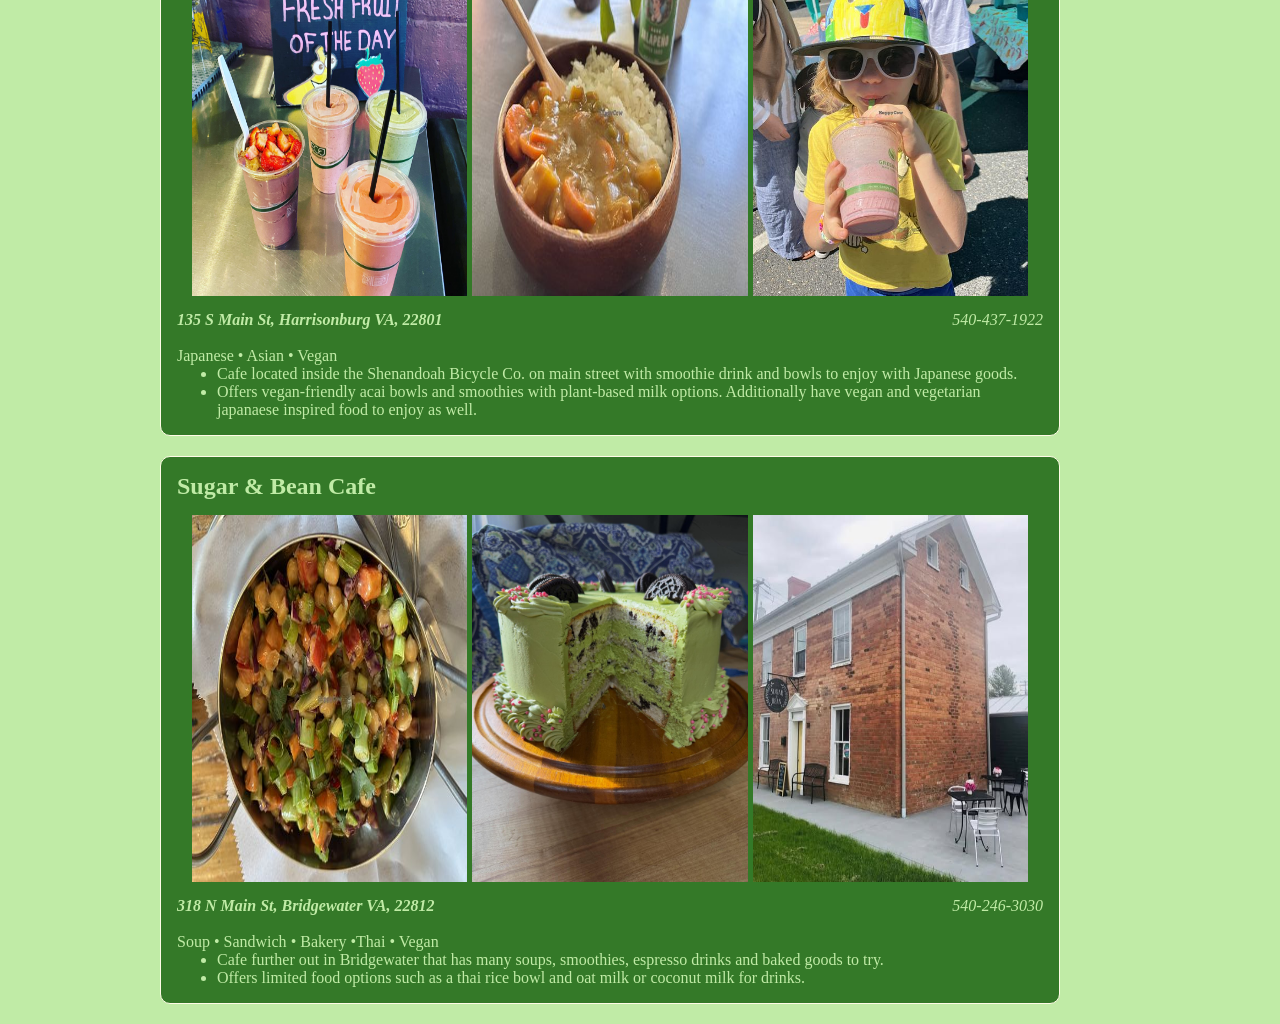
==== commit dda90cb7: "Fix image file extension in cafe.html" ====
--- a/cafe.html
+++ b/cafe.html
@@ -39,7 +39,7 @@
     <article>
         <h2><a href="http://www.bellalunawoodfired.com/bella-gelato">Bella Gelato & Pastries</a></h2>
         <div class="gallery">
-            <img src="images/hcmp328580_1897850-3347776727.jpeg" width="150" alt="Some held gelato">
+            <img src="images/hcmp328580_1897850-3347776727.jpg" width="150" alt="Some held gelato">
             <img src="images/media-1612189425.jpg" width="150" alt="Assorted pastries">
             <img src="images/320972359.jpg" width="150" alt="Menu of daily flavors to enjoy"> 
         </div>
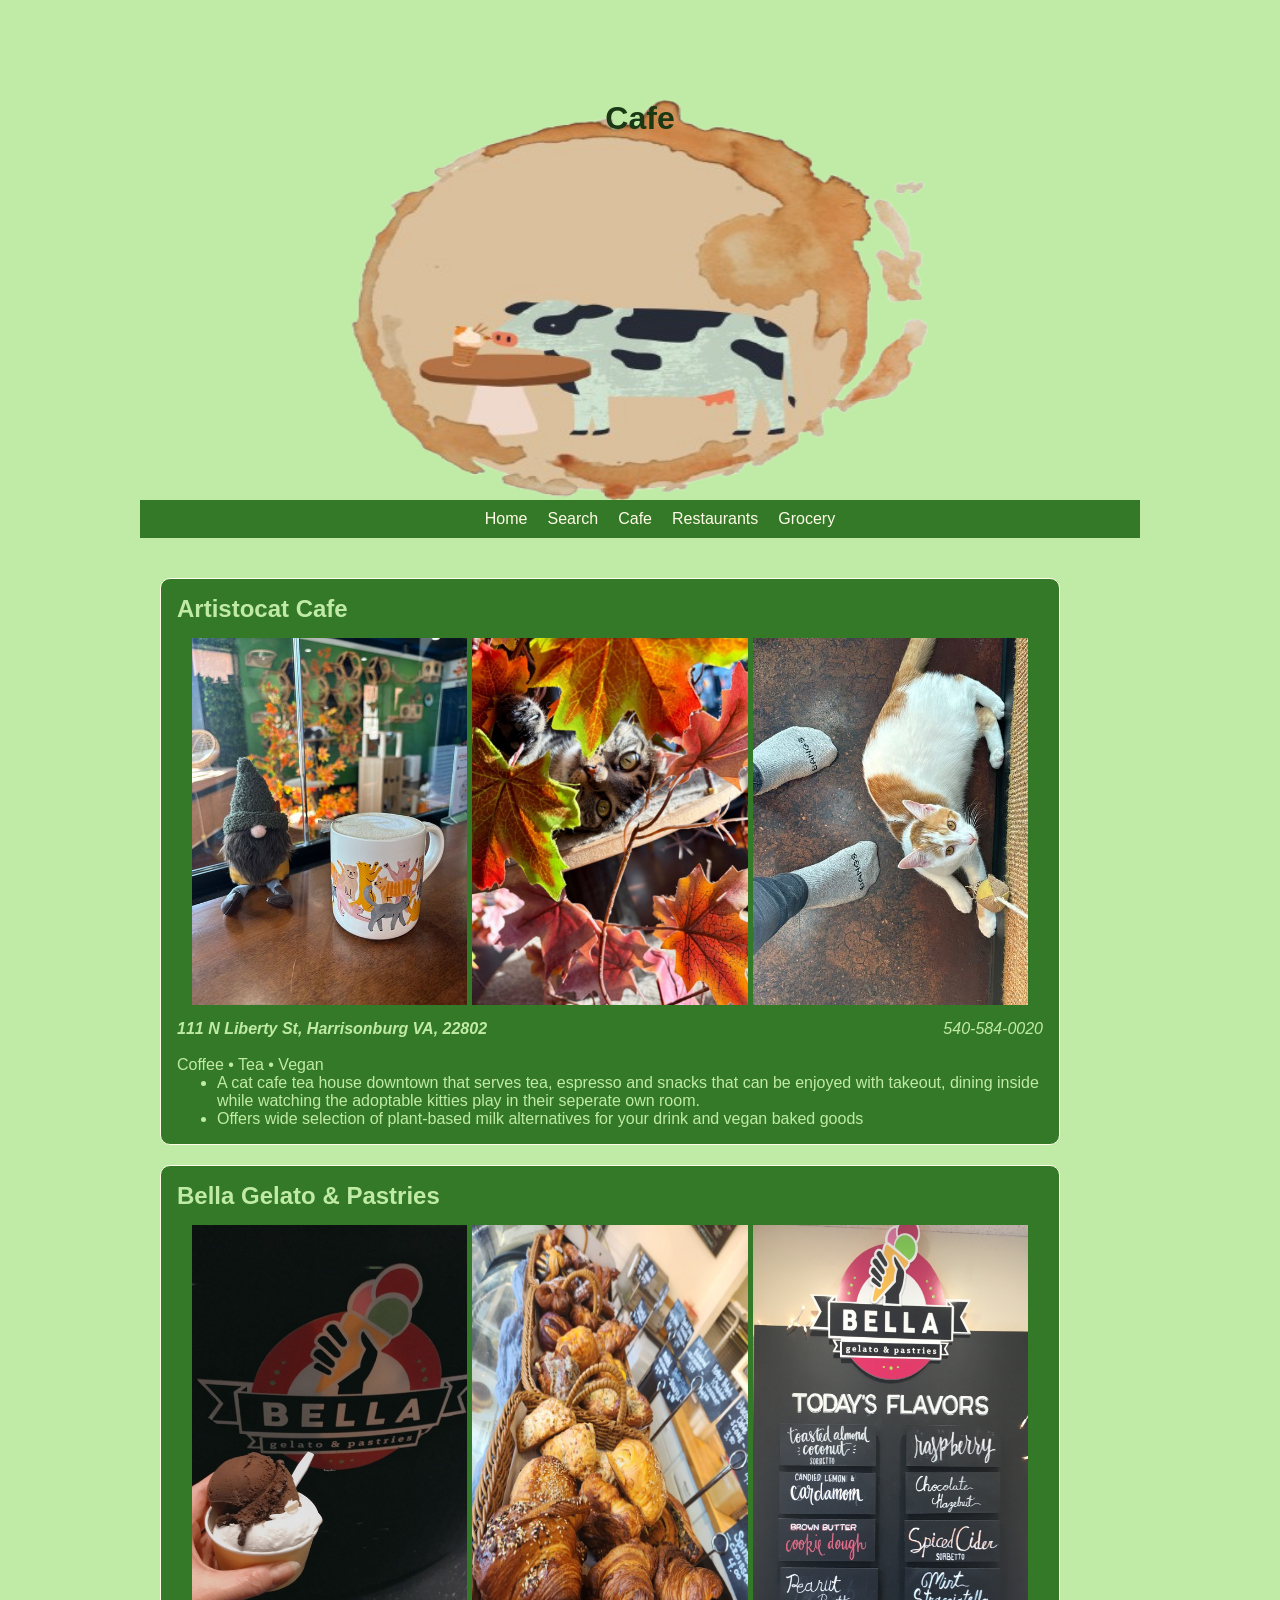
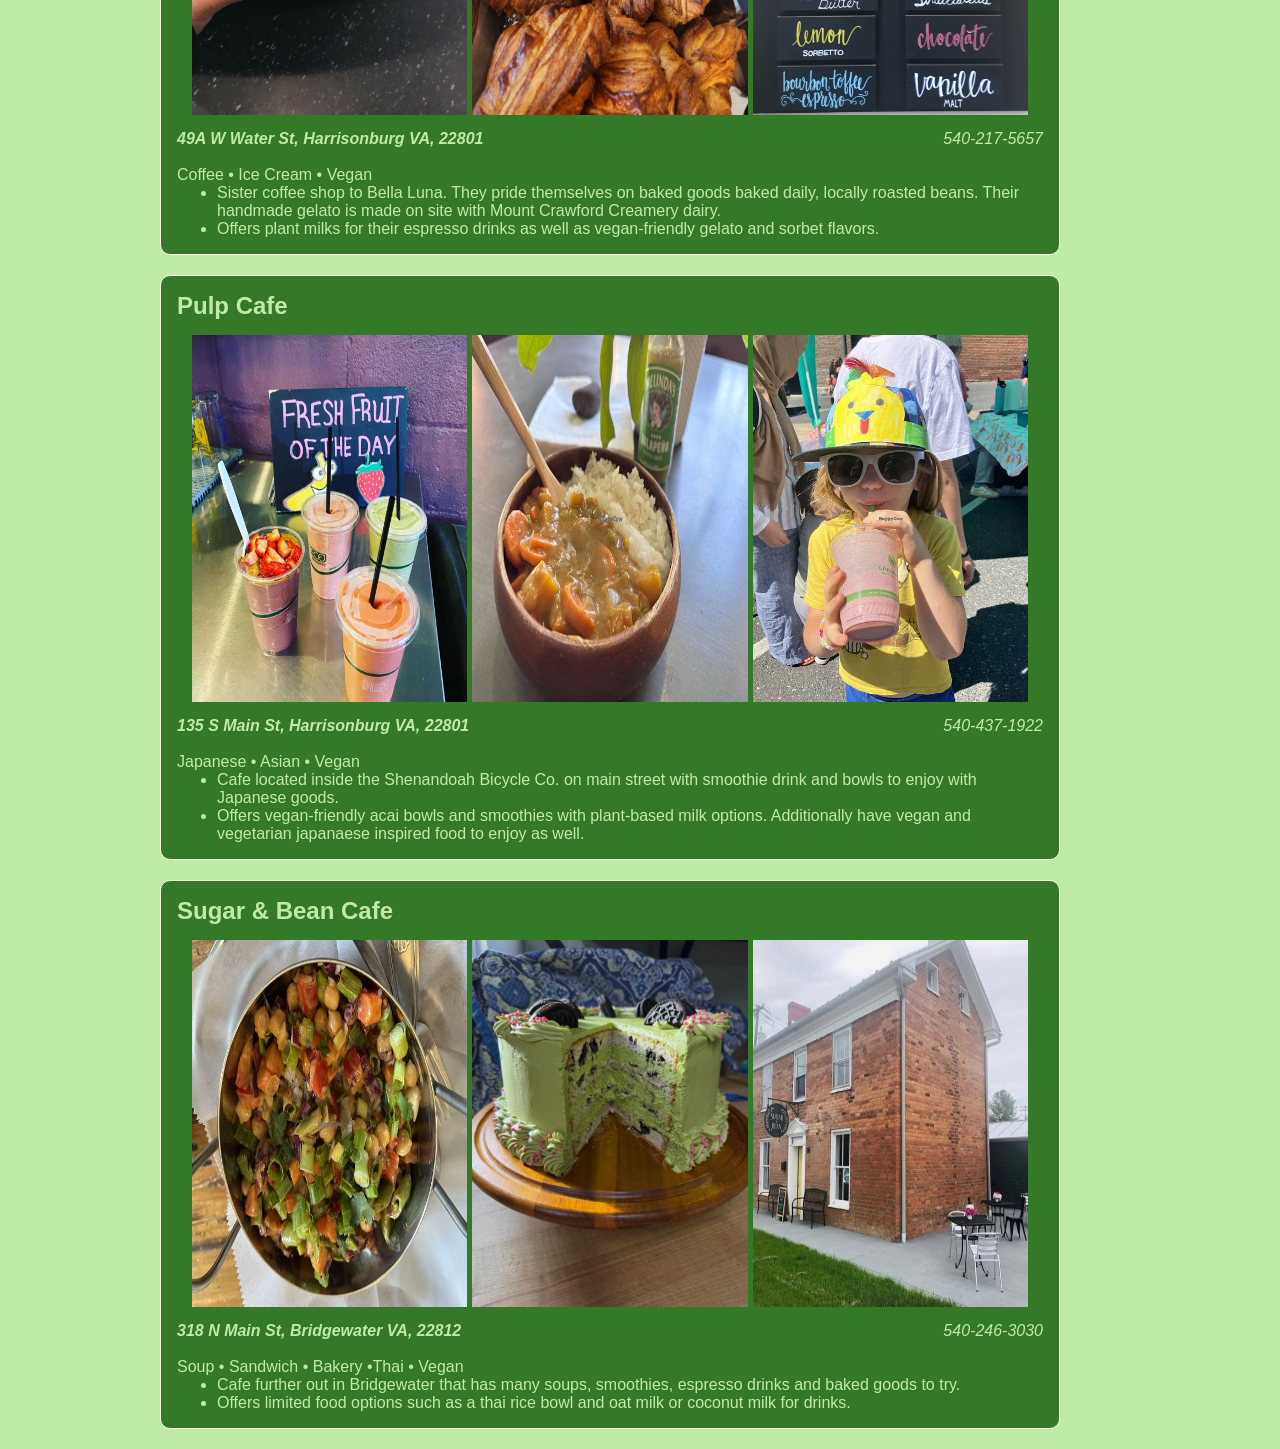
==== commit 4c89f232: "Add cafe.css stylesheet link to cafe.html" ====
--- a/cafe.html
+++ b/cafe.html
@@ -5,6 +5,7 @@
     <meta name="viewport" content="width=device-width, initial-scale=1.0">
     <title>Cafes</title>
     <link rel="stylesheet" href="css/styles.css">
+    <link rel="stylesheet" href="css/cafe.css">
 </head>
 <body>
     <header>
--- a/css/styles.css
+++ b/css/styles.css
@@ -21,6 +21,7 @@
     margin: 0 auto;
     max-width: 1000px;
     padding: 0;
+    font-family: 'Lucida Sans', 'Lucida Sans Regular', 'Lucida Grande', 'Lucida Sans Unicode', Geneva, Verdana, sans-serif;
 }
 
 header {
@@ -28,8 +29,6 @@
     background-size: cover;
     padding: 30px 0;
     text-align: center;
-    position: sticky;
-    top: 0;
     
 }
 
@@ -38,7 +37,7 @@
     padding: 10px;
     margin-bottom: 40px;
     position: sticky;
-    top: 70px;
+    top: 0;
 }
 
 nav a {
@@ -93,3 +92,24 @@
     flex-grow: 1;
     max-width: 100%;
 }
+
+/* Tried to add in custom format */
+/* .love-ya-like-a-sister-regular {
+  font-family: "Love Ya Like A Sister", cursive;
+  font-weight: 400;
+  font-style: normal;
+} */
+
+
+/* Responsive query for smaller screens */
+
+@media (max-width: 600px){
+    article address{
+        flex-direction: column;
+        gap: 5px;
+    }
+
+    nav ul{
+        gap: 10px;
+    }
+}
--- a/css/cafe.css
+++ b/css/cafe.css
@@ -0,0 +1,7 @@
+header {
+    background-image: url("../images/Cafe-removebg-preview.png");
+    background-repeat: no-repeat;
+    background-size: 100% 100%;
+    min-height: 500px;
+    padding: 100px;
+}
